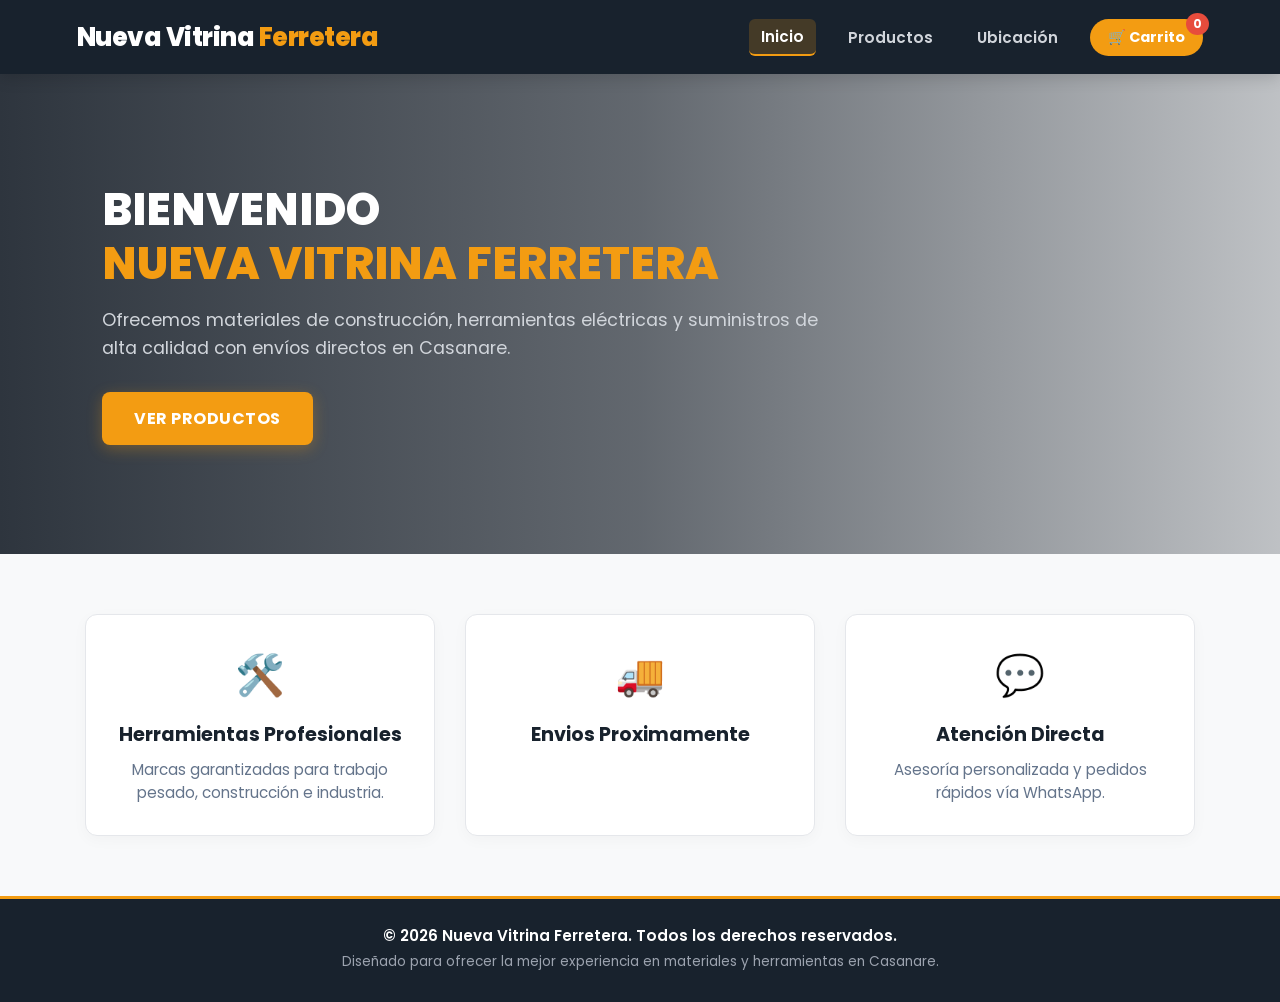
==== index.html @ af31cfc6 "Realiza tus compras de manera digital!!!" ====
<!DOCTYPE html>
<html lang="es">

<head>
    <meta charset="UTF-8">
    <meta name="viewport" content="width=device-width, initial-scale=1.0">
    <title>Nueva vitrina ferretera</title>
    <link href="https://fonts.googleapis.com/css2?family=Poppins:wght@400;600;700;800&display=swap" rel="stylesheet">
    <link rel="stylesheet" href="stylesindex.css">
</head>

<body>

    <!-- NAVBAR -->
    <header class="navbar">
        <a href="#" class="logo" onclick="mostrarSeccion('inicio')"> Nueva Vitrina <span> Ferretera </span></a>
        <nav>
            <a class="nav-link active" id="link-inicio" onclick="mostrarSeccion('inicio')">Inicio</a>
            <a class="nav-link" id="link-productos" onclick="mostrarSeccion('productos')">Productos</a>
            <a class="nav-link" id="link-ubicacion" onclick="mostrarSeccion('ubicacion')">Ubicación</a>
            <a href="carrito.html" class="cart-icon-btn">
                🛒 Carrito
                <span id="cart-count" class="cart-badge">0</span>
            </a>
        </nav>
    </header>

    <!-- ==================== 1. SECCIÓN INICIO ==================== -->
    <section id="sec-inicio" class="page-section active-section">
        <div class="hero-banner">
            <div class="hero-overlay">
                <div class="hero-container">
                    <h1>BIENVENIDO <br><span> NUEVA VITRINA FERRETERA </span></h1>
                    <p>Ofrecemos materiales de construcción, herramientas eléctricas y suministros de alta calidad con
                        envíos directos en Casanare.</p>
                    <button class="btn-hero" onclick="mostrarSeccion('productos')">VER PRODUCTOS</button>
                </div>
            </div>
        </div>

        <div class="intro-grid">
            <div class="intro-card">
                <div class="intro-icon">🛠️</div>
                <h3>Herramientas Profesionales</h3>
                <p>Marcas garantizadas para trabajo pesado, construcción e industria.</p>
            </div>
            <div class="intro-card">
                <div class="intro-icon">🚚</div>
                <h3>Envios Proximamente </h3>
            </div>
            <div class="intro-card">
                <div class="intro-icon">💬</div>
                <h3>Atención Directa</h3>
                <p>Asesoría personalizada y pedidos rápidos vía WhatsApp.</p>
            </div>
        </div>
    </section>

    <!-- ==================== 2. SECCIÓN PRODUCTOS ==================== -->
    <section id="sec-productos" class="page-section container">
        <div class="section-title">
            <h2>Catálogo de Productos</h2>
            <div class="underline"></div>
        </div>

        <!-- Filtro de Categorías -->
    <div class="categories-bar">
        <button class="cat-btn active" onclick="filtrarCategoria('herramientas', this)">Herramientas</button>
        <button class="cat-btn" onclick="filtrarCategoria('construccion', this)">Construcción</button>
        <button class="cat-btn" onclick="filtrarCategoria('electricidad', this)">Electricidad</button>
        <button class="cat-btn" onclick="filtrarCategoria('tuberia-pvc', this)">Tubería PVC</button>
        <button class="cat-btn" onclick="filtrarCategoria('promociones', this)">Promociones</button>
    </div>
        <!-- Lista de Productos -->
        <div class="grid-productos">
            <div class="card-producto" data-categoria="herramientas">
                <img src="https://images.unsplash.com/photo-1504148455328-c376907d081c?q=80&w=500"
                    alt="Taladro Percutor">
                <h3>Taladro Percutor 1/2" 650W</h3>
                <p class="precio">$245.000 COP</p>
                <button class="btn-add"
                    onclick="agregarAlCarrito(1, 'Taladro Percutor 1/2&quot; 650W', 245000, 'https://images.unsplash.com/photo-1504148455328-c376907d081c?q=80&w=500')">
                    🛒 Agregar al Carrito
                </button>
            </div>
            <!-- Producto: Tubo PVC 1/2" -->
            <div class="card-producto" data-categoria="tuberia-pvc">
                <img src="imagenes.jpg/tubo-pvc-media.jpg" alt="Tubos PVC 1/2&quot;">
                <h3>Tubos PVC 1/2"</h3>
                <p class="precio">$8.000 COP</p>
                <button class="btn-agregar" onclick="agregarAlCarrito('Tubos PVC 1/2&quot;', 8000, 'imagenes.jpg/tubo-pvc.jpg')">
                    🛒 Agregar al Carrito
                </button>
            </div>

            <div class="card-producto" data-categoria="herramientas">
                <img src="https://images.unsplash.com/photo-1586864387967-d02ef85d93e8?q=80&w=500"
                    alt="Juego de Llaves">
                <h3>Set de Llaves Mixtas (12 Pcs)</h3>
                <p class="precio">$89.000 COP</p>
                <button class="btn-add"
                    onclick="agregarAlCarrito(2, 'Set de Llaves Mixtas (12 Pcs)', 89000, 'https://images.unsplash.com/photo-1586864387967-d02ef85d93e8?q=80&w=500')">
                    🛒 Agregar al Carrito
                </button>
            </div>

            <div class="card-producto" data-categoria="construccion">
                <img src="https://images.unsplash.com/photo-1581092160607-ee22621dd758?q=80&w=500" alt="Cemento Gris">
                <h3>Bulto Cemento Gris 50kg</h3>
                <p class="precio">$34.000 COP</p>
                <button class="btn-add"
                    onclick="agregarAlCarrito(3, 'Bulto Cemento Gris 50kg', 34000, 'https://images.unsplash.com/photo-1581092160607-ee22621dd758?q=80&w=500')">
                    🛒 Agregar al Carrito
                </button>
            </div>

            <div class="card-producto" data-categoria="electricidad">
                <img src="https://images.unsplash.com/photo-1558494949-ef010cbdcc31?q=80&w=500" alt="Cable Eléctrico">
                <h3>Rollo Cable Eléctrico 100m</h3>
                <p class="precio">$120.000 COP</p>
                <button class="btn-add"
                    onclick="agregarAlCarrito(4, 'Rollo Cable Eléctrico 100m', 120000, 'https://images.unsplash.com/photo-1558494949-ef010cbdcc31?q=80&w=500')">
                    🛒 Agregar al Carrito
                </button>
            </div>

            <div class="card-producto" data-categoria="promociones">
                <img src="https://images.unsplash.com/photo-1581092160607-ee22621dd758?q=80&w=500" alt="Promoción Especial">
                <h2> Tornilleria Drywall</h2>
                <h3>Promoción Especial - 20% Descuento</h3>
                <p class="precio">$99.000 COP</p>
                <button class="btn-add"
                    onclick="agregarAlCarrito(5, 'Promoción Especial - 20% Descuento', 99000, 'https://images.unsplash.com/photo-1581092160607-ee22621dd758?q=80&w=500')">
                    🛒 Agregar al Carrito
                </button>
            </div>
        </div>
    </section>

    <!-- ==================== 3. SECCIÓN UBICACIÓN ==================== -->
    <section id="sec-ubicacion" class="page-section container">
        <div class="section-title">
            <h2>Dónde Encontrarnos</h2>
            <div class="underline"></div>
        </div>

        <div class="ubicacion-box">
            <div class="info-ubi">
                <h3>Sede Principal Yopal</h3>
                <div class="info-item">📍 Carrera 19 # 14-59, Yopal, Casanare</div>
                <div class="info-item">📞 +57 314 8013311</div>
                <div class="info-item">⏰ Lunes a Sábado: 7:30 AM - 6:00 PM</div>
                <div class="info-item">⏰ Domingos : 8:00 AM - 2:00 PM</div>
                <div class="info-item">🚚 Domicilios Proximamente </div>
                <a href="https://www.google.com/maps/search/?api=1&query=Carrera+19+%2314-59%2C+Yopal%2C+Casanare"
                    target="_blank"
                    style="display:inline-block; margin-top:15px; color:#f39c12; font-weight:bold; text-decoration:none;">
                    🗺️ Abrir en Google Maps →
                </a>
            </div>
            <div>
                <iframe class="mapa-iframe"
                    src="https://maps.google.com/maps?q=Carrera%2019%20%2314-59%2C%20Yopal%2C%20Casanare&t=&z=16&ie=UTF8&iwloc=&output=embed"
                    allowfullscreen="" loading="lazy"></iframe>
            </div>
        </div>
    </section>

    <script src="script.js"></script>
    <script>
        function mostrarSeccion(id) {
            document.querySelectorAll('.page-section').forEach(sec => {
                sec.classList.remove('active-section');
            });

            document.querySelectorAll('.nav-link').forEach(link => {
                link.classList.remove('active');
            });

            const seccion = document.getElementById('sec-' + id);
            const link = document.getElementById('link-' + id);

            if (seccion) seccion.classList.add('active-section');
            if (link) link.classList.add('active');

            window.scrollTo({ top: 0, behavior: 'smooth' });
        }

        function filtrarCategoria(cat, btn) {
            document.querySelectorAll('.cat-btn').forEach(b => b.classList.remove('active'));
            btn.classList.add('active');

            const productos = document.querySelectorAll('.card-producto');
            productos.forEach(prod => {
                if (cat === 'todos' || prod.getAttribute('data-categoria') === cat) {
                    prod.style.display = 'block';
                } else {
                    prod.style.display = 'none';
                }
            });
        }
    </script>
    <!-- ==================== FOOTER / DERECHOS DE AUTOR ==================== -->
    <footer class="main-footer">
        <div class="footer-content">
            <p>&copy; 2026 Nueva Vitrina Ferretera. Todos los derechos reservados.</p>
            <p class="footer-subtext">Diseñado para ofrecer la mejor experiencia en materiales y herramientas en Casanare.
            </p>
        </div>
    </footer>
    
</body>


</html>
---- stylesindex.css ----
/* --- RESETS & TIPOGRAFÍA GLOBAL --- */
* {
    margin: 0;
    padding: 0;
    box-sizing: border-box;
    font-family: 'Poppins', sans-serif;
}

body {
    background-color: #f8f9fa;
    color: #212529;
    overflow-x: hidden;
}

/* --- NAVBAR MODERNA CON ANIMACIÓN --- */
.navbar {
    display: flex;
    justify-content: space-between;
    align-items: center;
    padding: 1.1rem 6%;
    background: #18222d;
    color: #fff;
    position: sticky;
    top: 0;
    z-index: 1000;
    box-shadow: 0 4px 15px rgba(0, 0, 0, 0.15);
}

.logo {
    font-size: 1.6rem;
    font-weight: 800;
    color: #ffffff;
    text-decoration: none;
    letter-spacing: -0.5px;
    transition: transform 0.3s ease;
}

.logo:hover {
    transform: scale(1.03);
}

.logo span {
    color: #f39c12;
}

.navbar nav {
    display: flex;
    align-items: center;
    gap: 20px;
}

.nav-link {
    color: #d1d5db;
    text-decoration: none;
    font-weight: 600;
    font-size: 0.95rem;
    padding: 6px 12px;
    border-radius: 6px;
    cursor: pointer;
    transition: all 0.3s ease;
}

.nav-link:hover,
.nav-link.active {
    color: #ffffff;
    background: rgba(243, 156, 18, 0.2);
    border-bottom: 2px solid #f39c12;
}

.cart-icon-btn {
    position: relative;
    background: #f39c12;
    color: #ffffff;
    padding: 8px 18px;
    border-radius: 20px;
    text-decoration: none;
    font-weight: 700;
    font-size: 0.9rem;
    transition: all 0.3s cubic-bezier(0.175, 0.885, 0.32, 1.275);
}

.cart-icon-btn:hover {
    background: #e67e22;
    transform: scale(1.08);
    box-shadow: 0 4px 12px rgba(243, 156, 18, 0.4);
}

.cart-badge {
    position: absolute;
    top: -6px;
    right: -6px;
    background: #e74c3c;
    color: white;
    border-radius: 50%;
    padding: 2px 7px;
    font-size: 0.75rem;
    font-weight: bold;
    animation: pulse 2s infinite;
}

/* --- ENTRADA ANIMADA DE SECCIONES --- */
.page-section {
    display: none;
    opacity: 0;
    transform: translateY(20px);
    transition: opacity 0.5s ease, transform 0.5s ease;
}

.page-section.active-section {
    display: block;
    opacity: 1;
    transform: translateY(0);
}

/* --- 1. SECCIÓN INICIO --- */
.hero-banner {
    width: 100%;
    min-height: 480px;
    background-image: url('imagenes.jpg/ferreteria.jpg');
    background-position: center 35%;
    background-size: cover;
    background-repeat: no-repeat;
    position: relative;
}

.hero-overlay {
    width: 100%;
    min-height: 480px;
    background: linear-gradient(90deg,
            rgba(18, 26, 36, 0.88) 0%,
            rgba(18, 26, 36, 0.65) 50%,
            rgba(18, 26, 36, 0.25) 100%);
    display: flex;
    align-items: center;
    padding: 0 8%;
}

.hero-container {
    max-width: 750px;
    color: #ffffff;
    animation: fadeInUp 0.8s ease forwards;
}

.hero-container h1 {
    font-size: 2.8rem;
    font-weight: 800;
    line-height: 1.2;
    margin-bottom: 15px;
    text-transform: uppercase;
}

.hero-container h1 span {
    color: #f39c12;
}

.hero-container p {
    font-size: 1.1rem;
    color: #d1d5db;
    margin-bottom: 30px;
    line-height: 1.6;
}

.btn-hero {
    display: inline-block;
    background: #f39c12;
    color: #ffffff;
    padding: 14px 32px;
    border-radius: 8px;
    text-decoration: none;
    font-weight: 700;
    font-size: 1rem;
    letter-spacing: 0.5px;
    cursor: pointer;
    border: none;
    box-shadow: 0 4px 15px rgba(243, 156, 18, 0.3);
    transition: all 0.3s cubic-bezier(0.175, 0.885, 0.32, 1.275);
}

.btn-hero:hover {
    background: #d35400;
    transform: translateY(-4px);
    box-shadow: 0 8px 25px rgba(211, 84, 0, 0.5);
}

/* Introducción en Inicio */
.intro-grid {
    display: grid;
    grid-template-columns: repeat(auto-fit, minmax(280px, 1fr));
    gap: 30px;
    max-width: 1150px;
    margin: 60px auto;
    padding: 0 20px;
}

.intro-card {
    background: #ffffff;
    padding: 30px;
    border-radius: 12px;
    border: 1px solid #e5e7eb;
    box-shadow: 0 4px 15px rgba(0, 0, 0, 0.03);
    text-align: center;
    transition: transform 0.3s ease, box-shadow 0.3s ease;
}

.intro-card:hover {
    transform: translateY(-8px);
    box-shadow: 0 12px 25px rgba(0, 0, 0, 0.08);
}

.intro-icon {
    font-size: 2.5rem;
    margin-bottom: 15px;
}

.intro-card h3 {
    font-size: 1.2rem;
    color: #18222d;
    margin-bottom: 10px;
}

.intro-card p {
    font-size: 0.95rem;
    color: #64748b;
    line-height: 1.5;
}

/* --- 2. SECCIÓN PRODUCTOS Y CATEGORÍAS --- */
.container {
    max-width: 1150px;
    margin: 40px auto;
    padding: 0 20px;
}

.section-title {
    text-align: center;
    margin-bottom: 30px;
}

.section-title h2 {
    font-size: 2rem;
    color: #18222d;
    font-weight: 800;
}

.section-title .underline {
    width: 80px;
    height: 4px;
    background-color: #f39c12;
    margin: 8px auto 0;
    border-radius: 2px;
}

/* Filtros por Categoría */
.categories-bar {
    display: flex;
    justify-content: center;
    gap: 12px;
    flex-wrap: wrap;
    margin-bottom: 35px;
}

.cat-btn {
    background: #ffffff;
    border: 1px solid #cbd5e1;
    padding: 10px 20px;
    border-radius: 25px;
    font-weight: 600;
    color: #475569;
    cursor: pointer;
    transition: all 0.3s ease;
}

.cat-btn:hover,
.cat-btn.active {
    background: #18222d;
    color: #ffffff;
    border-color: #18222d;
    transform: scale(1.05);
}

/* Grid de Productos */
.grid-productos {
    display: grid;
    grid-template-columns: repeat(auto-fit, minmax(270px, 1fr));
    gap: 30px;
}

.card-producto {
    background: #ffffff;
    border: 1px solid #e5e7eb;
    border-radius: 14px;
    padding: 20px;
    text-align: center;
    box-shadow: 0 4px 12px rgba(0, 0, 0, 0.03);
    transition: all 0.4s cubic-bezier(0.175, 0.885, 0.32, 1.275);
    position: relative;
    overflow: hidden;
}

.card-producto:hover {
    transform: translateY(-10px);
    box-shadow: 0 15px 30px rgba(0, 0, 0, 0.12);
    border-color: #f39c12;
}

.card-producto img {
    width: 100%;
    height: 180px;
    object-fit: cover;
    border-radius: 10px;
    margin-bottom: 15px;
    transition: transform 0.5s ease;
}

.card-producto:hover img {
    transform: scale(1.06);
}

.card-producto h3 {
    font-size: 1.1rem;
    color: #1a252f;
    font-weight: 700;
    margin-bottom: 8px;
}

.card-producto .precio {
    font-weight: 800;
    color: #d35400;
    font-size: 1.2rem;
    margin-bottom: 18px;
}

.btn-add {
    background: #18222d;
    color: white;
    border: none;
    padding: 12px 18px;
    border-radius: 8px;
    cursor: pointer;
    width: 100%;
    font-weight: 700;
    font-size: 0.9rem;
    transition: all 0.3s ease;
}

.btn-add:hover {
    background: #f39c12;
    color: #ffffff;
    transform: translateY(-2px);
}

/* --- 3. SECCIÓN UBICACIÓN --- */
.ubicacion-box {
    background: #ffffff;
    border-radius: 16px;
    padding: 35px;
    border: 1px solid #e5e7eb;
    box-shadow: 0 5px 20px rgba(0, 0, 0, 0.05);
    display: grid;
    grid-template-columns: 1fr 1fr;
    gap: 30px;
}

@media (max-width: 800px) {
    .ubicacion-box {
        grid-template-columns: 1fr;
    }
}

.info-ubi h3 {
    font-size: 1.4rem;
    color: #18222d;
    margin-bottom: 15px;
}

.info-item {
    display: flex;
    align-items: center;
    gap: 12px;
    margin-bottom: 15px;
    font-size: 1rem;
    color: #4b5563;
}

.mapa-iframe {
    width: 100%;
    height: 300px;
    border: 0;
    border-radius: 12px;
}

/* ANIMACIONES KEYFRAMES */
@keyframes fadeInUp {
    from {
        opacity: 0;
        transform: translateY(30px);
    }

    to {
        opacity: 1;
        transform: translateY(0);
    }
}

@keyframes pulse {
    0% {
        transform: scale(1);
    }

    50% {
        transform: scale(1.15);
    }

    100% {
        transform: scale(1);
    }
}

/* --- FOOTER / DERECHOS DE AUTOR --- */
.main-footer {
    background-color: #18222d;
    color: #9ca3af;
    text-align: center;
    padding: 25px 20px;
    margin-top: 60px;
    border-top: 3px solid #f39c12;
}

.footer-content p {
    font-size: 0.95rem;
    font-weight: 600;
    color: #ffffff;
    margin-bottom: 5px;
}

.footer-subtext {
    font-size: 0.85rem !important;
    color: #9ca3af !important;
    font-weight: 400 !important;
}

/* ==================== ADAPTACIÓN PARA CELULARES (RESPONSIVE) ==================== */
@media (max-width: 768px) {

    /* Navbar en celulares */
    .navbar {
        flex-direction: column;
        align-items: center;
        padding: 12px 15px;
        gap: 12px;
    }

    .logo {
        font-size: 1.3rem;
        text-align: center;
    }

    .navbar nav {
        width: 100%;
        justify-content: center;
        flex-wrap: wrap;
        gap: 8px;
    }

    .nav-link {
        font-size: 0.85rem;
        padding: 6px 10px;
    }

    .cart-icon-btn {
        font-size: 0.85rem;
        padding: 6px 14px;
    }

    /* Sección Hero en celulares */
    .hero-banner,
    .hero-overlay {
        min-height: 360px;
    }

    .hero-overlay {
        padding: 20px 5%;
        text-align: center;
    }

    .hero-container h1 {
        font-size: 1.8rem;
        line-height: 1.2;
    }

    .hero-container p {
        font-size: 0.95rem;
        margin-bottom: 20px;
    }

    .btn-hero {
        padding: 12px 24px;
        font-size: 0.9rem;
    }

    /* Ubicación y tarjetas */
    .ubicacion-box {
        padding: 20px 15px;
        grid-template-columns: 1fr;
        gap: 20px;
    }

    .mapa-iframe {
        height: 250px;
    }

    /* Títulos y contenedores */
    .container {
        padding: 0 15px;
        margin: 25px auto;
    }

    .section-title h2 {
        font-size: 1.6rem;
    }
}
/* Estilos unificados para las tarjetas de productos */
.card-producto {
    background: #ffffff;
    border-radius: 12px;
    padding: 20px;
    text-align: center;
    box-shadow: 0 4px 15px rgba(0, 0, 0, 0.05);
    border: 1px solid #eee;
    display: flex;
    flex-direction: column;
    justify-content: space-between;
    align-items: center;
    transition: transform 0.2s ease, box-shadow 0.2s ease;
}

.card-producto:hover {
    transform: translateY(-4px);
    box-shadow: 0 8px 20px rgba(0, 0, 0, 0.1);
}

/* Ajuste y encuadre perfecto de la imagen */
.card-producto img {
    width: 100%;
    height: 180px;
    /* Altura uniforme para todas las fotos */
    object-fit: contain;
    /* Muestra la imagen completa sin recortarla ni deformarla */
    background-color: #f9f9f9;
    /* Fondo suave para rellenar si la foto es transparente o blanca */
    border-radius: 8px;
    margin-bottom: 15px;
}

/* Títulos y Precios */
.card-producto h3 {
    font-size: 1.1rem;
    color: #1a2332;
    margin-bottom: 8px;
}

.card-producto .precio {
    font-size: 1.1rem;
    font-weight: bold;
    color: #e67e22;
    margin-bottom: 15px;
}

/* Botón Agregar al Carrito (Igual al resto del sitio) */
.card-producto button,
.card-producto .btn-agregar {
    width: 100%;
    background-color: #1a2332;
    color: #ffffff;
    border: none;
    padding: 10px 16px;
    border-radius: 8px;
    font-weight: 600;
    cursor: pointer;
    transition: background-color 0.2s ease;
}

.card-producto button:hover,
.card-producto .btn-agregar:hover {
    background-color: #e67e22;
}
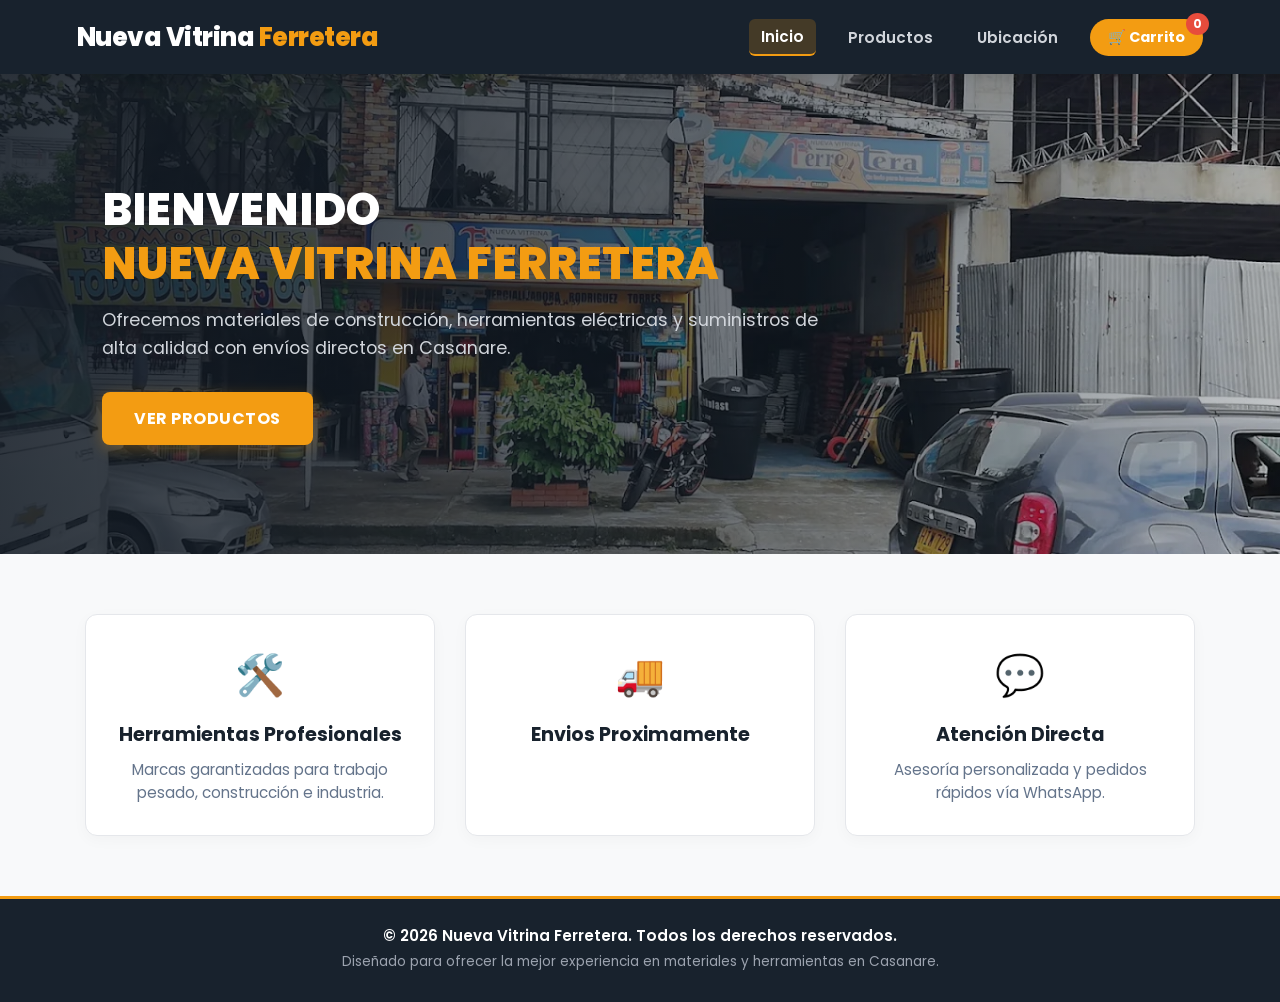
==== commit c1d2ec78: "origin/main" ====
--- a/index.html
+++ b/index.html
@@ -64,13 +64,18 @@
         </div>
 
         <!-- Filtro de Categorías -->
-    <div class="categories-bar">
-        <button class="cat-btn active" onclick="filtrarCategoria('herramientas', this)">Herramientas</button>
-        <button class="cat-btn" onclick="filtrarCategoria('construccion', this)">Construcción</button>
-        <button class="cat-btn" onclick="filtrarCategoria('electricidad', this)">Electricidad</button>
-        <button class="cat-btn" onclick="filtrarCategoria('tuberia-pvc', this)">Tubería PVC</button>
-        <button class="cat-btn" onclick="filtrarCategoria('promociones', this)">Promociones</button>
-    </div>
+<!-- Botones de Filtro de Categorías -->
+<div class="category-filters">
+    <button class="btn-filter" data-categoria="herramientas">Herramientas</button>
+    <button class="btn-filter" data-categoria="construccion">Construcción</button>
+    <button class="btn-filter" data-categoria="electricos">Eléctricos</button>
+    <button class="btn-filter" data-categoria="tuberia-pvc">Tubería PVC</button>
+    <button class="btn-filter" data-categoria="pinturas">Pinturas</button>
+    <button class="btn-filter" data-categoria="sifones">Sifones y Plomería</button>
+    <button class="btn-filter" data-categoria="registros">Registros y Llaves</button>
+    <button class="btn-filter" data-categoria="mallas">Mallas</button>
+    <button class="btn-filter" data-categoria="seguridad">Seguridad (EPP)</button>
+</div>
         <!-- Lista de Productos -->
         <div class="grid-productos">
             <div class="card-producto" data-categoria="herramientas">
@@ -83,7 +88,7 @@
                     🛒 Agregar al Carrito
                 </button>
             </div>
-            <!-- Producto: Tubo PVC 1/2" -->
+            <!-- Categoría: Tubería PVC -->
             <div class="card-producto" data-categoria="tuberia-pvc">
                 <img src="imagenes.jpg/tubo-pvc-media.jpg" alt="Tubos PVC 1/2&quot;">
                 <h3>Tubos PVC 1/2"</h3>
@@ -92,7 +97,7 @@
                     🛒 Agregar al Carrito
                 </button>
             </div>
-
+            <!-- Categoría: Herramientas -->
             <div class="card-producto" data-categoria="herramientas">
                 <img src="https://images.unsplash.com/photo-1586864387967-d02ef85d93e8?q=80&w=500"
                     alt="Juego de Llaves">
@@ -103,7 +108,7 @@
                     🛒 Agregar al Carrito
                 </button>
             </div>
-
+            <!-- Categoría: Construcción -->
             <div class="card-producto" data-categoria="construccion">
                 <img src="https://images.unsplash.com/photo-1581092160607-ee22621dd758?q=80&w=500" alt="Cemento Gris">
                 <h3>Bulto Cemento Gris 50kg</h3>
@@ -113,7 +118,7 @@
                     🛒 Agregar al Carrito
                 </button>
             </div>
-
+            <!-- Categoría: Electricidad -->
             <div class="card-producto" data-categoria="electricidad">
                 <img src="https://images.unsplash.com/photo-1558494949-ef010cbdcc31?q=80&w=500" alt="Cable Eléctrico">
                 <h3>Rollo Cable Eléctrico 100m</h3>
@@ -123,16 +128,53 @@
                     🛒 Agregar al Carrito
                 </button>
             </div>
-
-            <div class="card-producto" data-categoria="promociones">
-                <img src="https://images.unsplash.com/photo-1581092160607-ee22621dd758?q=80&w=500" alt="Promoción Especial">
-                <h2> Tornilleria Drywall</h2>
-                <h3>Promoción Especial - 20% Descuento</h3>
-                <p class="precio">$99.000 COP</p>
-                <button class="btn-add"
-                    onclick="agregarAlCarrito(5, 'Promoción Especial - 20% Descuento', 99000, 'https://images.unsplash.com/photo-1581092160607-ee22621dd758?q=80&w=500')">
-                    🛒 Agregar al Carrito
-                </button>
+            <!-- Categoría: Pinturas -->
+            <div class="card-producto" data-categoria="pinturas">
+                <img src="https://images.unsplash.com/photo-1562259949-e8e7689d7828?w=500" alt="Pintura Vinilo Tipo 1">
+                <h3>Pintura Vinilo Tipo 1 (1 Galón)</h3>
+                <p class="precio">$65.000 COP</p>
+                <button class="btn-agregar">Agregar al Carrito</button>
+            </div>
+            
+            <!-- Categoría: Sifones y Plomería -->
+            <div class="card-producto" data-categoria="sifones">
+                <img src="https://images.unsplash.com/photo-1585704032915-c3400ca199e7?w=500"
+                    alt="Sifón Flexible Lavamanos/Lavatrastes">
+                <h3>Sifón Flexible de Acordeón 1 1/2"</h3>
+                <p class="precio">$12.000 COP</p>
+                <button class="btn-agregar">Agregar al Carrito</button>
+            </div>
+            
+            <!-- Categoría: Registros y Llaves -->
+            <div class="card-producto" data-categoria="registros">
+                <img src="https://images.unsplash.com/photo-1607472586893-edb57bdc0e39?w=500" alt="Llave de Paso / Registro">
+                <h3>Registro de Agua Pesado 1/2" Bola</h3>
+                <p class="precio">$28.000 COP</p>
+                <button class="btn-agregar">Agregar al Carrito</button>
+            </div>
+            
+            <!-- Categoría: Mallas y Cerramientos -->
+            <div class="card-producto" data-categoria="mallas">
+                <img src="https://images.unsplash.com/photo-1518709268805-4e9042af9f23?w=500" alt="Malla Eslabonada Galvanizada">
+                <h3>Malla Eslabonada Galvanizada (Rollo)</h3>
+                <p class="precio">$180.000 COP</p>
+                <button class="btn-agregar">Agregar al Carrito</button>
+            </div>
+            
+            <!-- Categoría: Eléctricos -->
+            <div class="card-producto" data-categoria="electricos">
+                <img src="https://images.unsplash.com/photo-1558494949-ef010cbdcc31?w=500" alt="Cable Eléctrico THHN 12">
+                <h3>Cable Eléctrico THHN #12 (Metro)</h3>
+                <p class="precio">$3.500 COP</p>
+                <button class="btn-agregar">Agregar al Carrito</button>
+            </div>
+            
+            <!-- Categoría Sugerida: Seguridad y Protección (EPP) -->
+            <div class="card-producto" data-categoria="seguridad">
+                <img src="https://images.unsplash.com/photo-1578575437130-527eed3abbec?w=500" alt="Casco de Seguridad Industrial">
+                <h3>Casco de Seguridad Industrial Díelectrico</h3>
+                <p class="precio">$25.000 COP</p>
+                <button class="btn-agregar">Agregar al Carrito</button>
             </div>
         </div>
     </section>
--- a/stylesindex.css
+++ b/stylesindex.css
@@ -583,4 +583,42 @@
 .card-producto button:hover,
 .card-producto .btn-agregar:hover {
     background-color: #e67e22;
+}
+/* Contenedor principal de los botones de categoría */
+.category-filters {
+    display: flex;
+    flex-wrap: wrap;
+    justify-content: center;
+    gap: 12px;
+    margin: 25px auto 40px auto;
+    max-width: 1000px;
+    padding: 0 15px;
+}
+
+/* Estilo individual de los botones */
+.btn-filter {
+    background-color: #ffffff;
+    color: #2c3e50;
+    border: 2px solid #e2e8f0;
+    padding: 10px 20px;
+    border-radius: 25px;
+    font-size: 14px;
+    font-weight: 600;
+    cursor: pointer;
+    transition: all 0.3s ease;
+    box-shadow: 0 2px 5px rgba(0, 0, 0, 0.05);
+}
+
+/* Efecto al pasar el cursor sobre un botón */
+.btn-filter:hover {
+    border-color: #1a252f;
+    background-color: #f8fafc;
+}
+
+/* Botón de la categoría activa actualmente */
+.btn-filter.active {
+    background-color: #1a252f;
+    color: #ffffff;
+    border-color: #1a252f;
+    box-shadow: 0 4px 10px rgba(26, 37, 47, 0.2);
 }
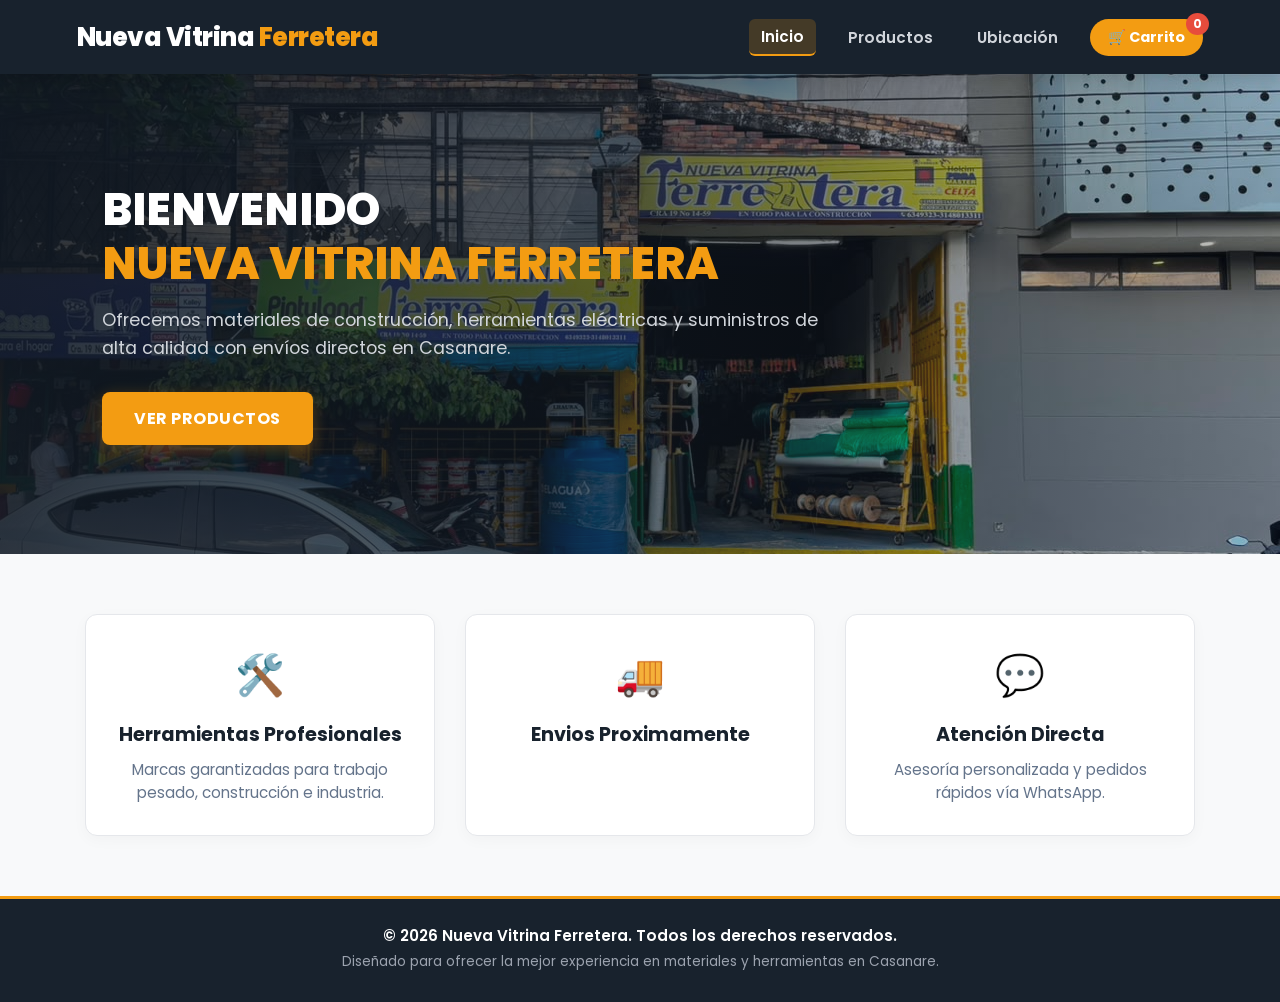
==== commit 286a65dd: "origin/main" ====
--- a/index.html
+++ b/index.html
@@ -5,6 +5,7 @@
     <meta charset="UTF-8">
     <meta name="viewport" content="width=device-width, initial-scale=1.0">
     <title>Nueva vitrina ferretera</title>
+    <link rel="icon" href="imagenes.jpg/logoferreteria.jpg" type="image/x-icon">
     <link href="https://fonts.googleapis.com/css2?family=Poppins:wght@400;600;700;800&display=swap" rel="stylesheet">
     <link rel="stylesheet" href="stylesindex.css">
 </head>
@@ -133,7 +134,10 @@
                 <img src="https://images.unsplash.com/photo-1562259949-e8e7689d7828?w=500" alt="Pintura Vinilo Tipo 1">
                 <h3>Pintura Vinilo Tipo 1 (1 Galón)</h3>
                 <p class="precio">$65.000 COP</p>
-                <button class="btn-agregar">Agregar al Carrito</button>
+                <button class="btn-add"
+                    onclick="agregarAlCarrito(5, 'Pintura Vinilo Tipo 1 (1 Galón)', 65000, 'https://images.unsplash.com/photo-1562259949-e8e7689d7828?w=500')">
+                    🛒 Agregar al Carrito
+                </button>
             </div>
             
             <!-- Categoría: Sifones y Plomería -->
@@ -142,7 +146,10 @@
                     alt="Sifón Flexible Lavamanos/Lavatrastes">
                 <h3>Sifón Flexible de Acordeón 1 1/2"</h3>
                 <p class="precio">$12.000 COP</p>
-                <button class="btn-agregar">Agregar al Carrito</button>
+                <button class="btn-add"
+                    onclick="agregarAlCarrito(6, 'Sifón Flexible de Acordeón 1 1/2 ' , 12000, 'https://images.unsplash.com/photo-1585704032915-c3400ca199e7?w=500')">
+                    🛒 Agregar al Carrito
+                </button>
             </div>
             
             <!-- Categoría: Registros y Llaves -->
@@ -150,7 +157,10 @@
                 <img src="https://images.unsplash.com/photo-1607472586893-edb57bdc0e39?w=500" alt="Llave de Paso / Registro">
                 <h3>Registro de Agua Pesado 1/2" Bola</h3>
                 <p class="precio">$28.000 COP</p>
-                <button class="btn-agregar">Agregar al Carrito</button>
+                <button class="btn-add"
+                    onclick="agregarAlCarrito(7, 'Registro de Agua Pesado 1/2  Bola' , 28000, 'https://images.unsplash.com/photo-1607472586893-edb57bdc0e39?w=500')">
+                    🛒 Agregar al Carrito
+                </button>
             </div>
             
             <!-- Categoría: Mallas y Cerramientos -->
@@ -158,7 +168,10 @@
                 <img src="https://images.unsplash.com/photo-1518709268805-4e9042af9f23?w=500" alt="Malla Eslabonada Galvanizada">
                 <h3>Malla Eslabonada Galvanizada (Rollo)</h3>
                 <p class="precio">$180.000 COP</p>
-                <button class="btn-agregar">Agregar al Carrito</button>
+                <button class="btn-add"
+                    onclick="agregarAlCarrito(8, 'Malla Eslabonada Galvanizada (Rollo)', 180000, 'https://images.unsplash.com/photo-1518709268805-4e9042af9f23?w=500')">
+                    🛒 Agregar al Carrito
+                </button>
             </div>
             
             <!-- Categoría: Eléctricos -->
@@ -166,7 +179,10 @@
                 <img src="https://images.unsplash.com/photo-1558494949-ef010cbdcc31?w=500" alt="Cable Eléctrico THHN 12">
                 <h3>Cable Eléctrico THHN #12 (Metro)</h3>
                 <p class="precio">$3.500 COP</p>
-                <button class="btn-agregar">Agregar al Carrito</button>
+                <button class="btn-add"
+                    onclick="agregarAlCarrito(9, 'Cable Eléctrico THHN #12 (Metro)', 3500, 'https://images.unsplash.com/photo-1558494949-ef010cbdcc31?w=500')">
+                    🛒 Agregar al Carrito
+                </button>
             </div>
             
             <!-- Categoría Sugerida: Seguridad y Protección (EPP) -->
@@ -174,7 +190,10 @@
                 <img src="https://images.unsplash.com/photo-1578575437130-527eed3abbec?w=500" alt="Casco de Seguridad Industrial">
                 <h3>Casco de Seguridad Industrial Díelectrico</h3>
                 <p class="precio">$25.000 COP</p>
-                <button class="btn-agregar">Agregar al Carrito</button>
+                <button class="btn-add"
+                    onclick="agregarAlCarrito(10, 'Casco de Seguridad Industrial Díelectrico', 25000, 'https://images.unsplash.com/photo-1578575437130-527eed3abbec?w=500')">
+                    🛒 Agregar al Carrito
+                </button>
             </div>
         </div>
     </section>
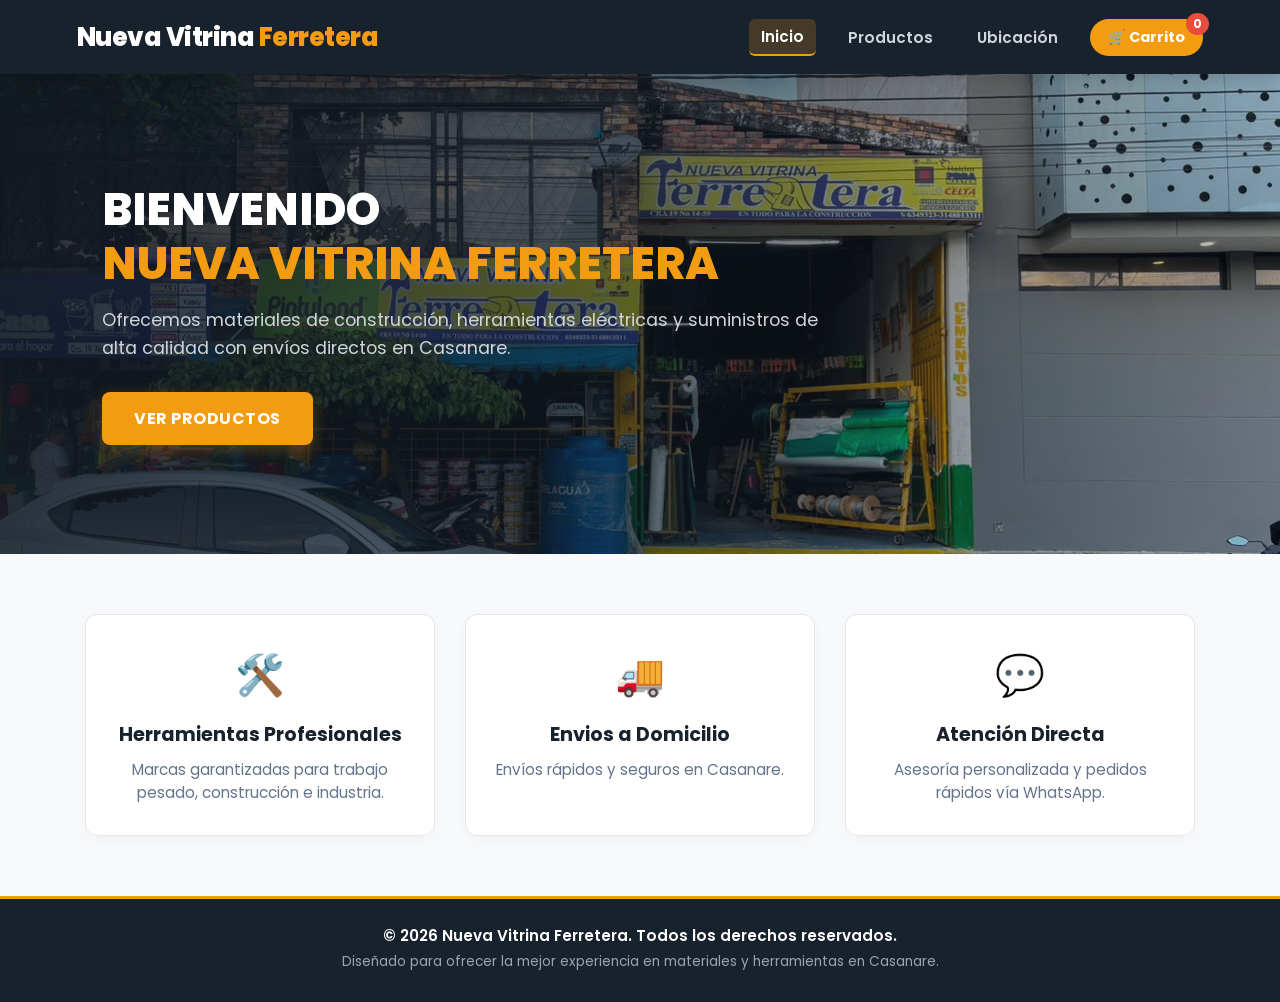
==== commit 4396a739: "origin/main" ====
--- a/index.html
+++ b/index.html
@@ -47,7 +47,8 @@
             </div>
             <div class="intro-card">
                 <div class="intro-icon">🚚</div>
-                <h3>Envios Proximamente </h3>
+                <h3>Envios a Domicilio </h3>
+                <p>Envíos rápidos y seguros en Casanare.</p>
             </div>
             <div class="intro-card">
                 <div class="intro-icon">💬</div>
